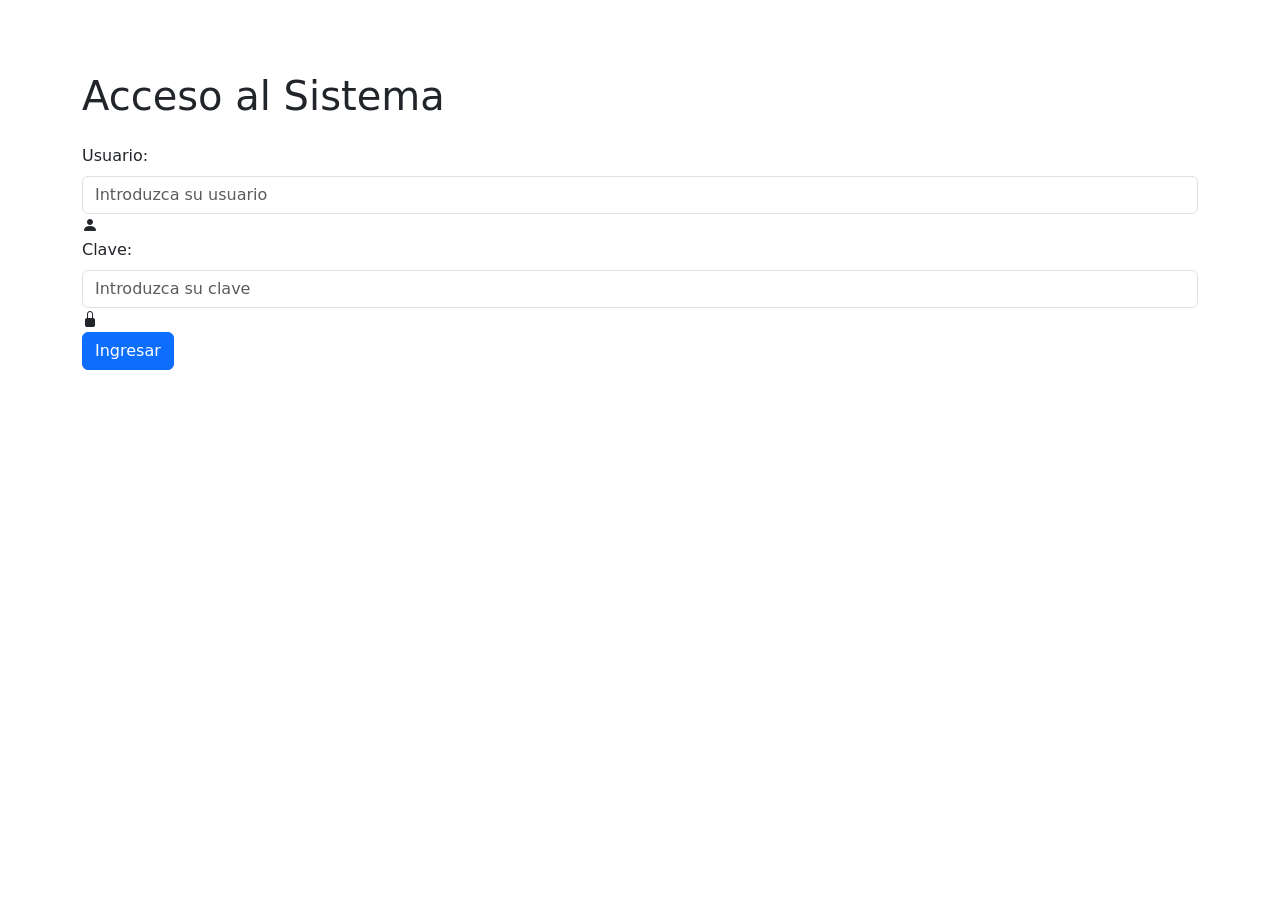
==== frontend/login.html @ 386b0900 "borrador login" ====
<!DOCTYPE html>
<html lang = "es">
    <head>
        <meta charset="UTF-8">
        <title>Login</title>
        <!-- Frameworks y Estilos -->
        <!-- Bootstrap CSS -->
        <link href="https://cdn.jsdelivr.net/npm/bootstrap@5.3.0-alpha1/dist/css/bootstrap.min.css" rel="stylesheet">
        <!-- BootStrap Icons -->
         <link rel="stylesheet" href="https://cdn.jsdelivr.net/npm/bootstrap-icons@1.13.1/font/bootstrap-icons.min.css">
        <!-- Custom CSS -->
        <link rel="stylesheet" href="/css/stylesLogin.css">
    </head>
    <body>
        <div class="container py-5">
            <h1 class="my-4">Acceso al Sistema</h1>

            <form id="formLogin">
                <!-- Bloque Usuario -->
                <div class = "form-group">
                    <label for="usuario" class="form-label">Usuario:</label> 
                    <div class="envoltorio-input">
                        <input type="text" class= "form-control" id="usuario" required placeholder="Introduzca su usuario">
                        <span class="icon-inside"><i class="bi bi-person-fill"></i></span>
                    </div> 
                </div>
                <!-- Bloque Clave -->
                <div class = "form-group">
                    <label for="clave" class="form-label">Clave:</label> 
                    <div class="envoltorio-input">
                        <input type="password" class= "form-control" id="clave" required placeholder="Introduzca su clave">
                        <span class="icon-inside"><i class="bi bi-lock-fill"></i></span>
                    </div>
                </div>
                
                <button type= "submit" class="btn btn-primary">Ingresar</button>
            </form>

            <div id="msgError" class="alert alert-danger mt-3 d-none" role="alert"></div>
        </div>

        <script src="/bootstrap/js/bootstrap.bundle.min.js"></script>
        <script src="/js/login.js"></script>
    </body>
</html>
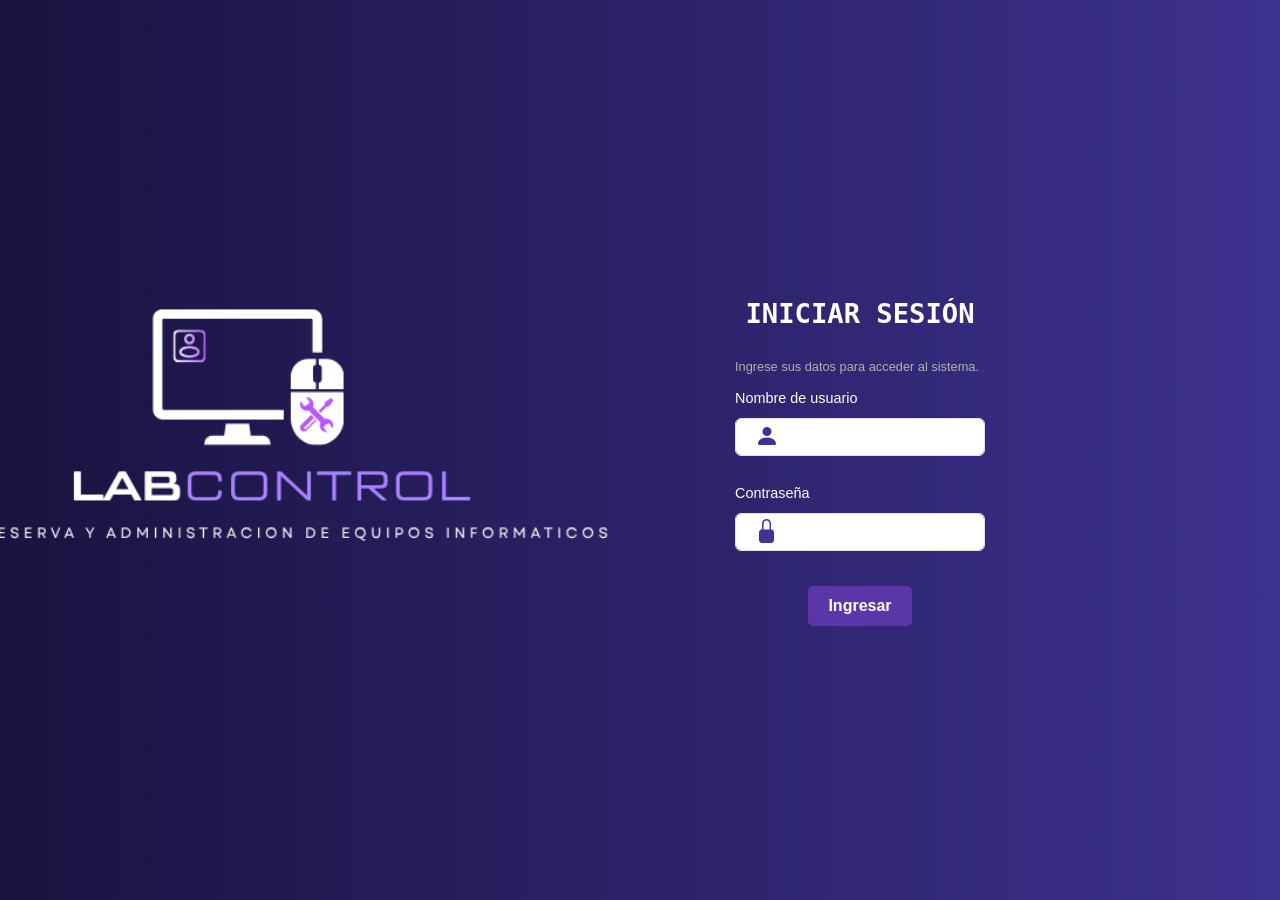
==== commit 2ff248fe: "Login" ====
--- a/frontend/login.html
+++ b/frontend/login.html
@@ -9,26 +9,28 @@
         <!-- BootStrap Icons -->
          <link rel="stylesheet" href="https://cdn.jsdelivr.net/npm/bootstrap-icons@1.13.1/font/bootstrap-icons.min.css">
         <!-- Custom CSS -->
-        <link rel="stylesheet" href="/css/stylesLogin.css">
+        <link rel="stylesheet" href="css/stylesLogin.css">
     </head>
     <body>
         <div class="container py-5">
-            <h1 class="my-4">Acceso al Sistema</h1>
+            <h1 class="my-4">INICIAR SESIÓN</h1>
+
 
             <form id="formLogin">
                 <!-- Bloque Usuario -->
                 <div class = "form-group">
-                    <label for="usuario" class="form-label">Usuario:</label> 
+                    <P>Ingrese sus datos para acceder al sistema.</P>
+                    <label for="usuario" class="form-label">Nombre de usuario</label> 
                     <div class="envoltorio-input">
-                        <input type="text" class= "form-control" id="usuario" required placeholder="Introduzca su usuario">
+                        <input type="text" class= "form-control" id="usuario">
                         <span class="icon-inside"><i class="bi bi-person-fill"></i></span>
                     </div> 
                 </div>
                 <!-- Bloque Clave -->
                 <div class = "form-group">
-                    <label for="clave" class="form-label">Clave:</label> 
+                    <label for="clave" class="form-label">Contraseña</label>
                     <div class="envoltorio-input">
-                        <input type="password" class= "form-control" id="clave" required placeholder="Introduzca su clave">
+                        <input type="password" class= "form-control" id="clave">
                         <span class="icon-inside"><i class="bi bi-lock-fill"></i></span>
                     </div>
                 </div>
--- a/frontend/css/stylesLogin.css
+++ b/frontend/css/stylesLogin.css
@@ -0,0 +1,89 @@
+body {
+  font-family: Arial, sans-serif;
+  background-image: url("../images/fondoLogin.png");
+  background-size: cover;
+  background-position: center;
+  background-repeat: no-repeat;
+  display: flex;
+  justify-content: flex-end; /* antes: center */
+  align-items: center;
+  height: 100vh;
+  padding-right: 80px; /* ajustá esta distancia al borde */
+}
+
+.container {
+  border-radius: 20px;
+  padding: 20px 30px;
+  text-align: center;
+  max-width: 520px; /* Reduce este número para hacerlo más pequeño */
+  width: 100%;       /* Asegura que sea responsivo en celulares */
+  margin-right: 80px; /* ajustá esta distancia al borde */ /* Ajusta la opacidad según tu preferencia */
+}
+
+p {
+  font-family: Arial, sans-serif;
+  color: #b1b1b1;
+  font-size: 0.8rem; /* Tamaño de fuente más pequeño */
+  margin-bottom: 10px; /* Espacio debajo del párrafo */
+}
+
+h1 {
+  font-family: 'Lucida console', Monospace;
+  font-size: 1.7rem; /* Tamaño de fuente más pequeño */
+  color: rgb(255, 255, 255); /* Color específico para el título */
+  font-weight: bold; /*Aplica negrita */
+  padding-bottom: 2px; /* Espacio debajo del título */
+}
+
+/* Nuevo contenedor para cada par (label + input) */
+.form-group {
+  width: 250px;        /* Mismo ancho que tienen tus inputs */
+  margin: 0 auto 25px; /* Centra el bloque completo y da espacio abajo */
+  text-align: left;    /* Rompe el centrado del contenedor principal */
+}
+
+label{
+  font-family: Arial, sans-serif;
+  color: #fefefe;
+  font-size: 0.9rem; /* Tamaño de fuente más pequeño */
+}
+
+.envoltorio-input{
+  position: relative;
+}
+
+input{
+  width: 100%;
+  padding: 10px 12px 10px 65px; /*arriba | derecha | abajo | izquierda*/
+  border: none;
+  border-radius: 4px;
+  box-sizing: border-box;
+}
+
+.icon-inside{
+  position: absolute;
+  left: 20px;
+  top: 50%;
+  transform: translateY(-50%);
+  color: #403394;
+  pointer-events: none;
+}
+
+.icon-inside i{
+  font-size: 1.5rem;
+}
+
+.form-control{
+    padding-left: 50px !important;
+}
+
+.btn {
+  background-color: #5a36a9; /* Color azul de tu botón */
+  color: white;
+  border: none;
+  padding: 8px 20px;
+  border-radius: 5px;
+  font-weight: bold; 
+  cursor: pointer;
+  margin-top: 10px;
+}
